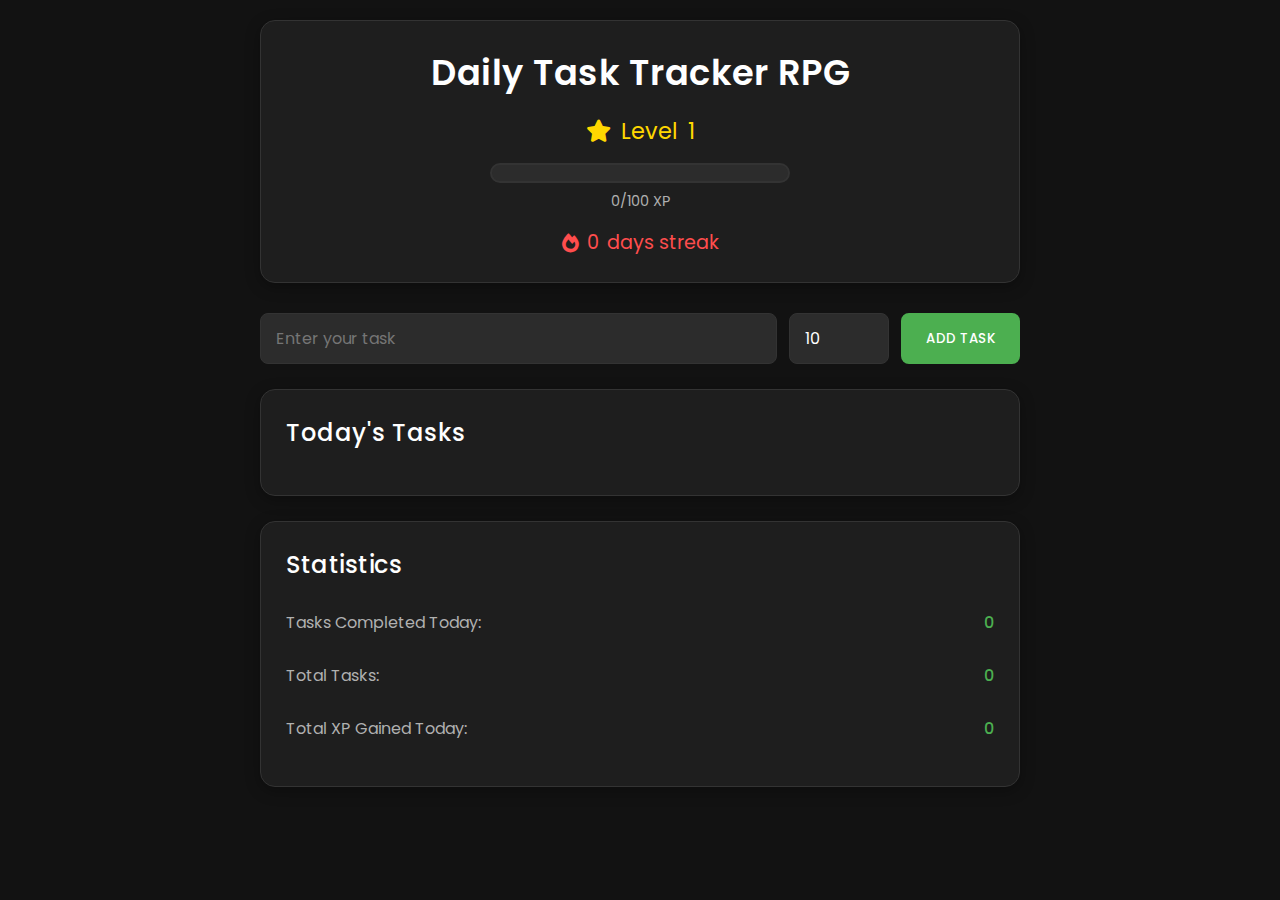
==== index.html @ f79d5eb0 "first commit" ====
<!DOCTYPE html>
<html lang="en">
<head>
    <meta charset="UTF-8">
    <meta name="viewport" content="width=device-width, initial-scale=1.0">
    <title>Daily Task Tracker RPG</title>
    <link rel="stylesheet" href="styles.css">
    <link rel="stylesheet" href="https://cdnjs.cloudflare.com/ajax/libs/font-awesome/6.0.0/css/all.min.css">
    <link href="https://fonts.googleapis.com/css2?family=Poppins:wght@400;500;600&display=swap" rel="stylesheet">
</head>
<body>
    <div class="container">
        <header>
            <h1>Daily Task Tracker RPG</h1>
            <div class="user-stats">
                <div class="level-container">
                    <i class="fas fa-star"></i>
                    Level <span id="level">1</span>
                </div>
                <div class="xp-container">
                    <div class="xp-bar">
                        <div id="xp-progress"></div>
                    </div>
                    <span id="xp-text">0/100 XP</span>
                </div>
                <div class="streak-container">
                    <i class="fas fa-fire"></i>
                    <span id="streak-count">0</span> days streak
                </div>
            </div>
        </header>

        <div class="task-input-container">
            <input type="text" id="taskInput" placeholder="Enter your task">
            <input type="number" id="xpInput" placeholder="XP Value" min="1" max="100" value="10">
            <button onclick="addTask()" id="addButton">Add Task</button>
        </div>

        <div class="tasks-container">
            <h2>Today's Tasks</h2>
            <div id="taskList"></div>
        </div>

        <div class="stats-container">
            <h2>Statistics</h2>
            <p>Tasks Completed Today: <span id="tasksCompleted">0</span></p>
            <p>Total Tasks: <span id="totalTasks">0</span></p>
            <p>Total XP Gained Today: <span id="xpGained">0</span></p>
        </div>
    </div>
    <div id="levelUpModal" class="modal">
        <div class="modal-content">
            <h2>🎉 Level Up! 🎉</h2>
            <p>Congratulations! You've reached level <span id="newLevel"></span>!</p>
            <button onclick="closeModal()">Continue</button>
        </div>
    </div>
    <script src="script.js"></script>
    <!-- Add this line before your script.js include -->
    <script src="auth.js"></script>
</body>
</html>
---- styles.css ----
* {
    margin: 0;
    padding: 0;
    box-sizing: border-box;
    font-family: 'Poppins', 'Arial', sans-serif;
}

body {
    background-color: #121212;
    color: #ffffff;
    min-height: 100vh;
}

.container {
    max-width: 800px;
    margin: 0 auto;
    padding: 20px;
}

header {
    text-align: center;
    margin-bottom: 30px;
    padding: 25px;
    background-color: #1E1E1E;
    border-radius: 15px;
    box-shadow: 0 4px 15px rgba(0, 0, 0, 0.3);
    border: 1px solid #333;
}

h1 {
    color: #ffffff;
    margin-bottom: 15px;
    font-size: 2.2em;
    font-weight: 600;
    letter-spacing: 1px;
}

.streak-container {
    font-size: 1.2em;
    color: #FF4D4D;
    display: flex;
    align-items: center;
    justify-content: center;
    gap: 8px;
}

.streak-container i {
    animation: flame 1.5s ease-in-out infinite;
}

@keyframes flame {
    0%, 100% { transform: scale(1); }
    50% { transform: scale(1.1); }
}

.task-input-container {
    display: flex;
    gap: 12px;
    margin-bottom: 25px;
}

#taskInput {
    flex: 1;
    padding: 12px 15px;
    border: 1px solid #333;
    border-radius: 8px;
    font-size: 16px;
    background-color: #2C2C2C;
    color: #ffffff;
    transition: all 0.3s ease;
}

#taskInput:focus {
    outline: none;
    border-color: #4CAF50;
    box-shadow: 0 0 10px rgba(76, 175, 80, 0.2);
}

#addButton {
    padding: 12px 25px;
    background-color: #4CAF50;
    color: white;
    border: none;
    border-radius: 8px;
    cursor: pointer;
    transition: all 0.3s ease;
    font-weight: 500;
    text-transform: uppercase;
    letter-spacing: 0.5px;
}

#addButton:hover {
    background-color: #45a049;
    transform: translateY(-2px);
    box-shadow: 0 4px 15px rgba(76, 175, 80, 0.3);
}

.tasks-container {
    background-color: #1E1E1E;
    padding: 25px;
    border-radius: 15px;
    box-shadow: 0 4px 15px rgba(0, 0, 0, 0.3);
    margin-bottom: 25px;
    border: 1px solid #333;
}

.task-item {
    display: flex;
    align-items: center;
    padding: 15px;
    border-bottom: 1px solid #333;
    gap: 15px;
    transition: all 0.3s ease;
}

.task-item:hover {
    background-color: #2C2C2C;
    border-radius: 8px;
}

.task-item:last-child {
    border-bottom: none;
}

.task-checkbox {
    width: 22px;
    height: 22px;
    cursor: pointer;
    appearance: none;
    border: 2px solid #4CAF50;
    border-radius: 6px;
    position: relative;
    transition: all 0.3s ease;
    background-color: #2C2C2C;
}

.task-checkbox:checked {
    background-color: #4CAF50;
}

.task-checkbox:checked::after {
    content: '✓';
    position: absolute;
    color: white;
    font-size: 14px;
    top: 50%;
    left: 50%;
    transform: translate(-50%, -50%);
}

.task-text {
    flex: 1;
    color: #E0E0E0;
    font-size: 16px;
    transition: all 0.3s ease;
}

.task-delete {
    color: #FF4D4D;
    cursor: pointer;
    padding: 8px;
    border-radius: 50%;
    transition: all 0.3s ease;
}

.task-delete:hover {
    background-color: rgba(255, 77, 77, 0.1);
    transform: scale(1.1);
}

.completed {
    text-decoration: line-through;
    color: #666;
}

.stats-container {
    background-color: #1E1E1E;
    padding: 25px;
    border-radius: 15px;
    box-shadow: 0 4px 15px rgba(0, 0, 0, 0.3);
    border: 1px solid #333;
}

h2 {
    color: #ffffff;
    margin-bottom: 20px;
    font-size: 1.5em;
    font-weight: 500;
    letter-spacing: 0.5px;
}

.stats-container p {
    margin: 12px 0;
    color: #B0B0B0;
    font-size: 16px;
    display: flex;
    justify-content: space-between;
    padding: 8px 0;
}

.stats-container span {
    color: #4CAF50;
    font-weight: 500;
}

/* Add these styles in the head of your HTML */
@import url('https://fonts.googleapis.com/css2?family=Poppins:wght@400;500;600&display=swap');

/* Custom scrollbar for webkit browsers */
::-webkit-scrollbar {
    width: 8px;
}

::-webkit-scrollbar-track {
    background: #1E1E1E;
}

::-webkit-scrollbar-thumb {
    background: #4CAF50;
    border-radius: 4px;
}

::-webkit-scrollbar-thumb:hover {
    background: #45a049;
}
/* ... (Previous CSS remains the same until header) ... */

.user-stats {
    display: flex;
    flex-direction: column;
    gap: 15px;
    align-items: center;
}

.level-container {
    font-size: 1.4em;
    color: #FFD700;
    display: flex;
    align-items: center;
    gap: 10px;
}

.level-container i {
    animation: rotate 2s linear infinite;
}

@keyframes rotate {
    0% { transform: rotate(0deg); }
    100% { transform: rotate(360deg); }
}

.xp-container {
    width: 100%;
    max-width: 300px;
    text-align: center;
}

.xp-bar {
    height: 20px;
    background-color: #2C2C2C;
    border-radius: 10px;
    overflow: hidden;
    border: 2px solid #333;
    margin-bottom: 5px;
}

#xp-progress {
    height: 100%;
    background: linear-gradient(90deg, #4CAF50, #45a049);
    width: 0%;
    transition: width 0.5s ease;
}

#xp-text {
    color: #B0B0B0;
    font-size: 0.9em;
}

#xpInput {
    width: 100px;
    padding: 12px 15px;
    border: 1px solid #333;
    border-radius: 8px;
    font-size: 16px;
    background-color: #2C2C2C;
    color: #ffffff;
    transition: all 0.3s ease;
}

.task-item .xp-value {
    background-color: #4CAF50;
    color: white;
    padding: 4px 8px;
    border-radius: 12px;
    font-size: 0.9em;
    min-width: 60px;
    text-align: center;
}

.modal {
    display: none;
    position: fixed;
    top: 0;
    left: 0;
    width: 100%;
    height: 100%;
    background-color: rgba(0, 0, 0, 0.8);
    z-index: 1000;
    justify-content: center;
    align-items: center;
}

.modal-content {
    background-color: #1E1E1E;
    padding: 30px;
    border-radius: 15px;
    text-align: center;
    animation: modalAppear 0.3s ease;
    border: 2px solid #4CAF50;
    max-width: 400px;
    width: 90%;
}

@keyframes modalAppear {
    from {
        transform: scale(0.8);
        opacity: 0;
    }
    to {
        transform: scale(1);
        opacity: 1;
    }
}

.modal-content h2 {
    color: #FFD700;
    margin-bottom: 20px;
}

.modal-content button {
    padding: 12px 25px;
    background-color: #4CAF50;
    color: white;
    border: none;
    border-radius: 8px;
    cursor: pointer;
    transition: all 0.3s ease;
    margin-top: 20px;
}

.modal-content button:hover {
    background-color: #45a049;
    transform: translateY(-2px);
}
/* Add these new styles to your existing styles.css file */

.login-container {
    background-color: #1E1E1E;
    padding: 30px;
    border-radius: 15px;
    box-shadow: 0 4px 15px rgba(0, 0, 0, 0.3);
    border: 1px solid #333;
    max-width: 400px;
    margin: 100px auto;
    text-align: center;
}

.login-form {
    display: flex;
    flex-direction: column;
    gap: 15px;
    margin-top: 20px;
}

.login-form input {
    padding: 12px 15px;
    border: 1px solid #333;
    border-radius: 8px;
    font-size: 16px;
    background-color: #2C2C2C;
    color: #ffffff;
    transition: all 0.3s ease;
}

.login-form input:focus {
    outline: none;
    border-color: #4CAF50;
    box-shadow: 0 0 10px rgba(76, 175, 80, 0.2);
}

.login-form button {
    padding: 12px 25px;
    background-color: #4CAF50;
    color: white;
    border: none;
    border-radius: 8px;
    cursor: pointer;
    transition: all 0.3s ease;
    font-weight: 500;
    text-transform: uppercase;
    letter-spacing: 0.5px;
}

.login-form .register-btn {
    background-color: #2C2C2C;
}

.login-form button:hover {
    transform: translateY(-2px);
    box-shadow: 0 4px 15px rgba(76, 175, 80, 0.3);
}

#error-message {
    color: #FF4D4D;
    margin-top: 15px;
    font-size: 0.9em;
}

.user-info {
    display: flex;
    align-items: center;
    gap: 15px;
    margin-bottom: 15px;
}

.logout-btn {
    padding: 8px 15px;
    background-color: #FF4D4D;
    color: white;
    border: none;
    border-radius: 8px;
    cursor: pointer;
    transition: all 0.3s ease;
    font-size: 0.9em;
}

.logout-btn:hover {
    background-color: #ff3333;
}
/* ... (Rest of the previous CSS remains the same) ... */
/* Responsive Design */
@media (max-width: 600px) {
    .container {
        padding: 15px;
    }

    .task-input-container {
        flex-direction: column;
    }

    #addButton {
        width: 100%;
    }

    h1 {
        font-size: 1.8em;
    }
}
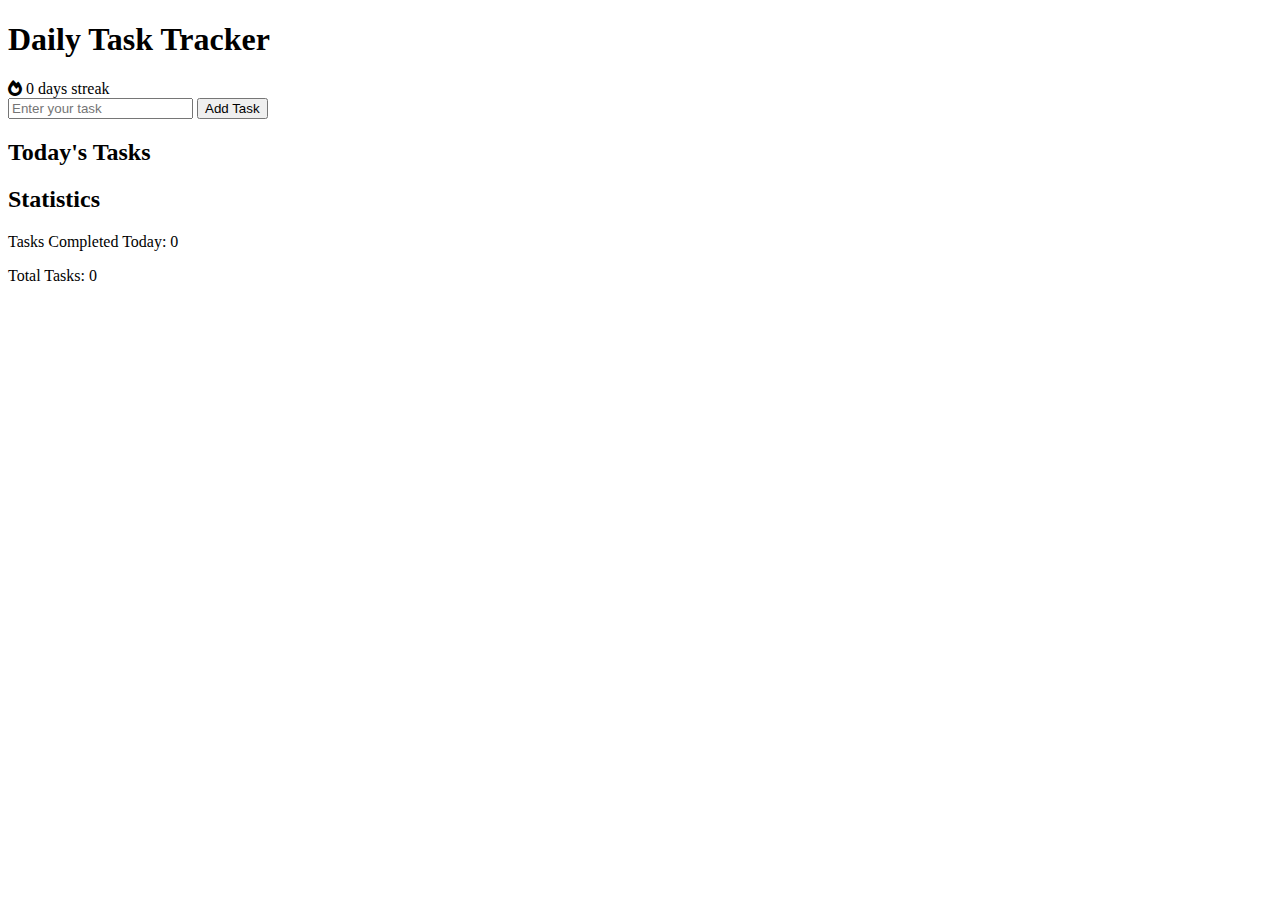
==== commit dc05b664: "second" ====
--- a/index.html
+++ b/index.html
@@ -3,36 +3,23 @@
 <head>
     <meta charset="UTF-8">
     <meta name="viewport" content="width=device-width, initial-scale=1.0">
-    <title>Daily Task Tracker RPG</title>
-    <link rel="stylesheet" href="styles.css">
+    <title>Daily Task Tracker</title>
+    <link rel="stylesheet" href="style.css">
     <link rel="stylesheet" href="https://cdnjs.cloudflare.com/ajax/libs/font-awesome/6.0.0/css/all.min.css">
     <link href="https://fonts.googleapis.com/css2?family=Poppins:wght@400;500;600&display=swap" rel="stylesheet">
 </head>
 <body>
     <div class="container">
         <header>
-            <h1>Daily Task Tracker RPG</h1>
-            <div class="user-stats">
-                <div class="level-container">
-                    <i class="fas fa-star"></i>
-                    Level <span id="level">1</span>
-                </div>
-                <div class="xp-container">
-                    <div class="xp-bar">
-                        <div id="xp-progress"></div>
-                    </div>
-                    <span id="xp-text">0/100 XP</span>
-                </div>
-                <div class="streak-container">
-                    <i class="fas fa-fire"></i>
-                    <span id="streak-count">0</span> days streak
-                </div>
+            <h1>Daily Task Tracker</h1>
+            <div class="streak-container">
+                <i class="fas fa-fire"></i>
+                <span id="streak-count">0</span> days streak
             </div>
         </header>
 
         <div class="task-input-container">
             <input type="text" id="taskInput" placeholder="Enter your task">
-            <input type="number" id="xpInput" placeholder="XP Value" min="1" max="100" value="10">
             <button onclick="addTask()" id="addButton">Add Task</button>
         </div>
 
@@ -45,18 +32,8 @@
             <h2>Statistics</h2>
             <p>Tasks Completed Today: <span id="tasksCompleted">0</span></p>
             <p>Total Tasks: <span id="totalTasks">0</span></p>
-            <p>Total XP Gained Today: <span id="xpGained">0</span></p>
-        </div>
-    </div>
-    <div id="levelUpModal" class="modal">
-        <div class="modal-content">
-            <h2>🎉 Level Up! 🎉</h2>
-            <p>Congratulations! You've reached level <span id="newLevel"></span>!</p>
-            <button onclick="closeModal()">Continue</button>
         </div>
     </div>
     <script src="script.js"></script>
-    <!-- Add this line before your script.js include -->
-    <script src="auth.js"></script>
 </body>
 </html>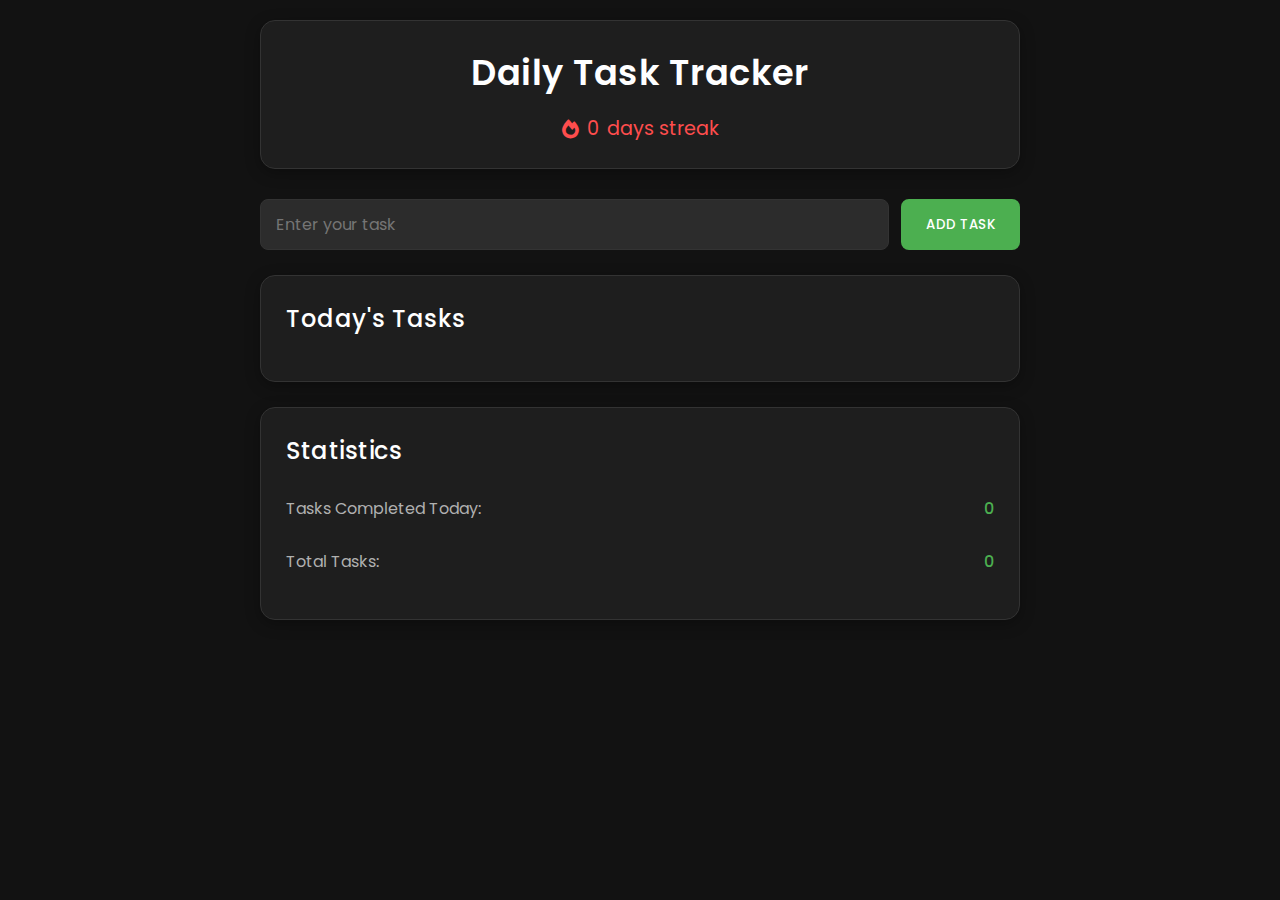
==== commit 4a3d85dd: "fix: update stylesheet link from style.css to styles.css" ====
--- a/index.html
+++ b/index.html
@@ -4,7 +4,7 @@
     <meta charset="UTF-8">
     <meta name="viewport" content="width=device-width, initial-scale=1.0">
     <title>Daily Task Tracker</title>
-    <link rel="stylesheet" href="style.css">
+    <link rel="stylesheet" href="styles.css">
     <link rel="stylesheet" href="https://cdnjs.cloudflare.com/ajax/libs/font-awesome/6.0.0/css/all.min.css">
     <link href="https://fonts.googleapis.com/css2?family=Poppins:wght@400;500;600&display=swap" rel="stylesheet">
 </head>
--- a/styles.css
+++ b/styles.css
@@ -0,0 +1,375 @@
+* {
+    margin: 0;
+    padding: 0;
+    box-sizing: border-box;
+    font-family: 'Poppins', 'Arial', sans-serif;
+}
+
+body {
+    background-color: #121212;
+    color: #ffffff;
+    min-height: 100vh;
+}
+
+.container {
+    max-width: 800px;
+    margin: 0 auto;
+    padding: 20px;
+}
+
+header {
+    text-align: center;
+    margin-bottom: 30px;
+    padding: 25px;
+    background-color: #1E1E1E;
+    border-radius: 15px;
+    box-shadow: 0 4px 15px rgba(0, 0, 0, 0.3);
+    border: 1px solid #333;
+}
+
+h1 {
+    color: #ffffff;
+    margin-bottom: 15px;
+    font-size: 2.2em;
+    font-weight: 600;
+    letter-spacing: 1px;
+}
+
+.streak-container {
+    font-size: 1.2em;
+    color: #FF4D4D;
+    display: flex;
+    align-items: center;
+    justify-content: center;
+    gap: 8px;
+}
+
+.streak-container i {
+    animation: flame 1.5s ease-in-out infinite;
+}
+
+@keyframes flame {
+    0%, 100% { transform: scale(1); }
+    50% { transform: scale(1.1); }
+}
+
+.task-input-container {
+    display: flex;
+    gap: 12px;
+    margin-bottom: 25px;
+}
+
+#taskInput {
+    flex: 1;
+    padding: 12px 15px;
+    border: 1px solid #333;
+    border-radius: 8px;
+    font-size: 16px;
+    background-color: #2C2C2C;
+    color: #ffffff;
+    transition: all 0.3s ease;
+}
+
+#taskInput:focus {
+    outline: none;
+    border-color: #4CAF50;
+    box-shadow: 0 0 10px rgba(76, 175, 80, 0.2);
+}
+
+#addButton {
+    padding: 12px 25px;
+    background-color: #4CAF50;
+    color: white;
+    border: none;
+    border-radius: 8px;
+    cursor: pointer;
+    transition: all 0.3s ease;
+    font-weight: 500;
+    text-transform: uppercase;
+    letter-spacing: 0.5px;
+}
+
+#addButton:hover {
+    background-color: #45a049;
+    transform: translateY(-2px);
+    box-shadow: 0 4px 15px rgba(76, 175, 80, 0.3);
+}
+
+.tasks-container {
+    background-color: #1E1E1E;
+    padding: 25px;
+    border-radius: 15px;
+    box-shadow: 0 4px 15px rgba(0, 0, 0, 0.3);
+    margin-bottom: 25px;
+    border: 1px solid #333;
+}
+
+.task-item {
+    display: flex;
+    align-items: center;
+    padding: 15px;
+    border-bottom: 1px solid #333;
+    gap: 15px;
+    transition: all 0.3s ease;
+}
+
+.task-item:hover {
+    background-color: #2C2C2C;
+    border-radius: 8px;
+}
+
+.task-item:last-child {
+    border-bottom: none;
+}
+
+.task-checkbox {
+    width: 22px;
+    height: 22px;
+    cursor: pointer;
+    appearance: none;
+    border: 2px solid #4CAF50;
+    border-radius: 6px;
+    position: relative;
+    transition: all 0.3s ease;
+    background-color: #2C2C2C;
+}
+
+.task-checkbox:checked {
+    background-color: #4CAF50;
+}
+
+.task-checkbox:checked::after {
+    content: '✓';
+    position: absolute;
+    color: white;
+    font-size: 14px;
+    top: 50%;
+    left: 50%;
+    transform: translate(-50%, -50%);
+}
+
+.task-text {
+    flex: 1;
+    color: #E0E0E0;
+    font-size: 16px;
+    transition: all 0.3s ease;
+}
+
+.task-delete {
+    color: #FF4D4D;
+    cursor: pointer;
+    padding: 8px;
+    border-radius: 50%;
+    transition: all 0.3s ease;
+}
+
+.task-delete:hover {
+    background-color: rgba(255, 77, 77, 0.1);
+    transform: scale(1.1);
+}
+
+.completed {
+    text-decoration: line-through;
+    color: #666;
+}
+
+.stats-container {
+    background-color: #1E1E1E;
+    padding: 25px;
+    border-radius: 15px;
+    box-shadow: 0 4px 15px rgba(0, 0, 0, 0.3);
+    border: 1px solid #333;
+}
+
+h2 {
+    color: #ffffff;
+    margin-bottom: 20px;
+    font-size: 1.5em;
+    font-weight: 500;
+    letter-spacing: 0.5px;
+}
+
+.stats-container p {
+    margin: 12px 0;
+    color: #B0B0B0;
+    font-size: 16px;
+    display: flex;
+    justify-content: space-between;
+    padding: 8px 0;
+}
+
+.stats-container span {
+    color: #4CAF50;
+    font-weight: 500;
+}
+
+/* Add these styles in the head of your HTML */
+@import url('https://fonts.googleapis.com/css2?family=Poppins:wght@400;500;600&display=swap');
+
+/* Custom scrollbar for webkit browsers */
+::-webkit-scrollbar {
+    width: 8px;
+}
+
+::-webkit-scrollbar-track {
+    background: #1E1E1E;
+}
+
+::-webkit-scrollbar-thumb {
+    background: #4CAF50;
+    border-radius: 4px;
+}
+
+::-webkit-scrollbar-thumb:hover {
+    background: #45a049;
+}
+/* ... (Previous CSS remains the same until header) ... */
+
+.user-stats {
+    display: flex;
+    flex-direction: column;
+    gap: 15px;
+    align-items: center;
+}
+
+.level-container {
+    font-size: 1.4em;
+    color: #FFD700;
+    display: flex;
+    align-items: center;
+    gap: 10px;
+}
+
+.level-container i {
+    animation: rotate 2s linear infinite;
+}
+
+@keyframes rotate {
+    0% { transform: rotate(0deg); }
+    100% { transform: rotate(360deg); }
+}
+
+.xp-container {
+    width: 100%;
+    max-width: 300px;
+    text-align: center;
+}
+
+.xp-bar {
+    height: 20px;
+    background-color: #2C2C2C;
+    border-radius: 10px;
+    overflow: hidden;
+    border: 2px solid #333;
+    margin-bottom: 5px;
+}
+
+#xp-progress {
+    height: 100%;
+    background: linear-gradient(90deg, #4CAF50, #45a049);
+    width: 0%;
+    transition: width 0.5s ease;
+}
+
+#xp-text {
+    color: #B0B0B0;
+    font-size: 0.9em;
+}
+
+#xpInput {
+    width: 100px;
+    padding: 12px 15px;
+    border: 1px solid #333;
+    border-radius: 8px;
+    font-size: 16px;
+    background-color: #2C2C2C;
+    color: #ffffff;
+    transition: all 0.3s ease;
+}
+
+.task-item .xp-value {
+    background-color: #4CAF50;
+    color: white;
+    padding: 4px 8px;
+    border-radius: 12px;
+    font-size: 0.9em;
+    min-width: 60px;
+    text-align: center;
+}
+
+.modal {
+    display: none;
+    position: fixed;
+    top: 0;
+    left: 0;
+    width: 100%;
+    height: 100%;
+    background-color: rgba(0, 0, 0, 0.8);
+    z-index: 1000;
+    justify-content: center;
+    align-items: center;
+}
+
+.modal-content {
+    background-color: #1E1E1E;
+    padding: 30px;
+    border-radius: 15px;
+    text-align: center;
+    animation: modalAppear 0.3s ease;
+    border: 2px solid #4CAF50;
+    max-width: 400px;
+    width: 90%;
+}
+
+@keyframes modalAppear {
+    from {
+        transform: scale(0.8);
+        opacity: 0;
+    }
+    to {
+        transform: scale(1);
+        opacity: 1;
+    }
+}
+
+.modal-content h2 {
+    color: #FFD700;
+    margin-bottom: 20px;
+}
+
+.modal-content button {
+    padding: 12px 25px;
+    background-color: #4CAF50;
+    color: white;
+    border: none;
+    border-radius: 8px;
+    cursor: pointer;
+    transition: all 0.3s ease;
+    margin-top: 20px;
+}
+
+.modal-content button:hover {
+    background-color: #45a049;
+    transform: translateY(-2px);
+}
+
+/* ... (Rest of the previous CSS remains the same) ... */
+/* Responsive Design */
+@media (max-width: 600px) {
+    .container {
+        padding: 15px;
+    }
+
+    .task-input-container {
+        flex-direction: column;
+    }
+
+    #addButton {
+        width: 100%;
+    }
+
+    h1 {
+        font-size: 1.8em;
+    }
+}
+
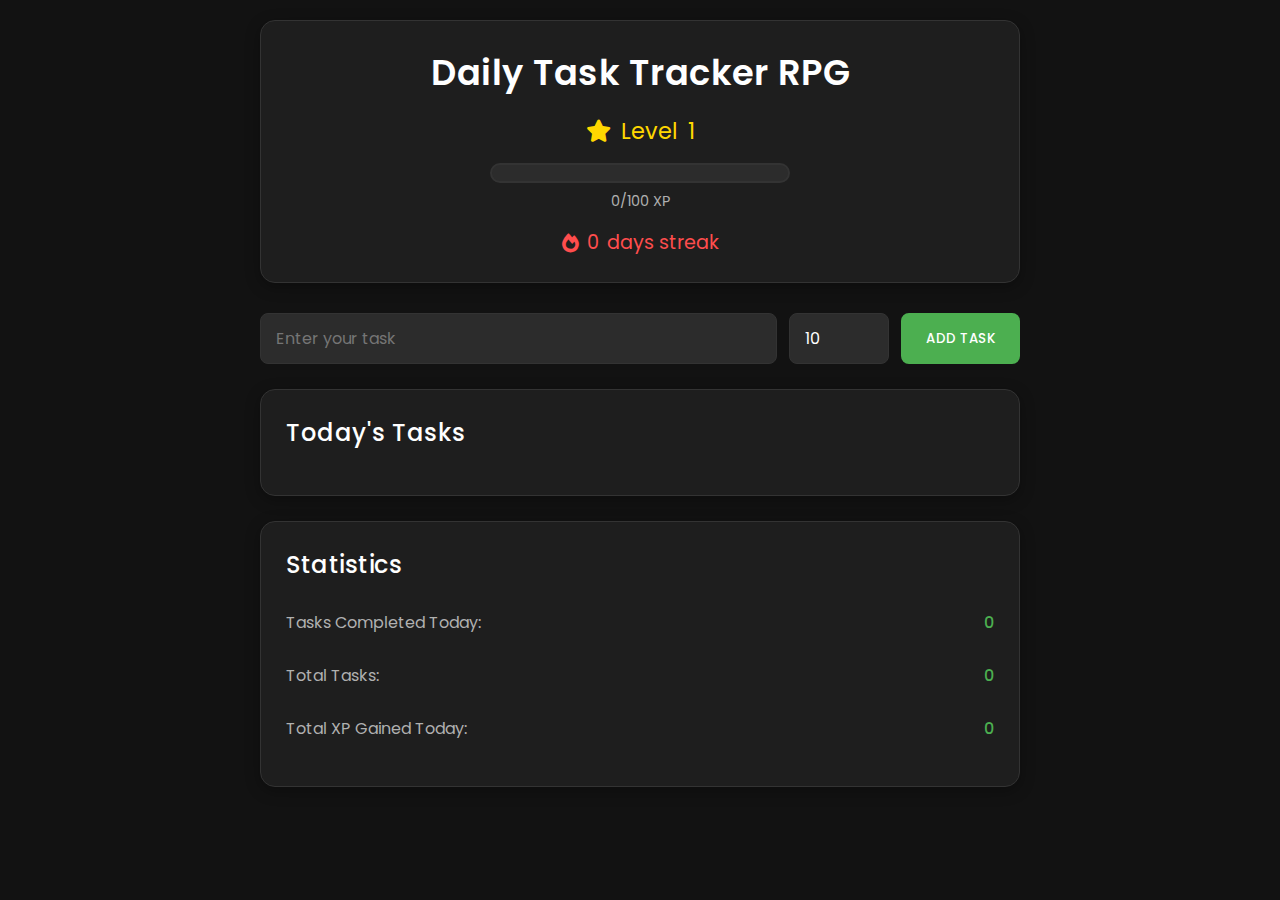
==== commit ff937530: "feat: update title and enhance user stats with XP tracking and level up modal" ====
--- a/index.html
+++ b/index.html
@@ -3,7 +3,7 @@
 <head>
     <meta charset="UTF-8">
     <meta name="viewport" content="width=device-width, initial-scale=1.0">
-    <title>Daily Task Tracker</title>
+    <title>Daily Task Tracker RPG</title>
     <link rel="stylesheet" href="styles.css">
     <link rel="stylesheet" href="https://cdnjs.cloudflare.com/ajax/libs/font-awesome/6.0.0/css/all.min.css">
     <link href="https://fonts.googleapis.com/css2?family=Poppins:wght@400;500;600&display=swap" rel="stylesheet">
@@ -11,15 +11,28 @@
 <body>
     <div class="container">
         <header>
-            <h1>Daily Task Tracker</h1>
-            <div class="streak-container">
-                <i class="fas fa-fire"></i>
-                <span id="streak-count">0</span> days streak
+            <h1>Daily Task Tracker RPG</h1>
+            <div class="user-stats">
+                <div class="level-container">
+                    <i class="fas fa-star"></i>
+                    Level <span id="level">1</span>
+                </div>
+                <div class="xp-container">
+                    <div class="xp-bar">
+                        <div id="xp-progress"></div>
+                    </div>
+                    <span id="xp-text">0/100 XP</span>
+                </div>
+                <div class="streak-container">
+                    <i class="fas fa-fire"></i>
+                    <span id="streak-count">0</span> days streak
+                </div>
             </div>
         </header>
 
         <div class="task-input-container">
             <input type="text" id="taskInput" placeholder="Enter your task">
+            <input type="number" id="xpInput" placeholder="XP Value" min="1" max="100" value="10">
             <button onclick="addTask()" id="addButton">Add Task</button>
         </div>
 
@@ -32,6 +45,14 @@
             <h2>Statistics</h2>
             <p>Tasks Completed Today: <span id="tasksCompleted">0</span></p>
             <p>Total Tasks: <span id="totalTasks">0</span></p>
+            <p>Total XP Gained Today: <span id="xpGained">0</span></p>
+        </div>
+    </div>
+    <div id="levelUpModal" class="modal">
+        <div class="modal-content">
+            <h2>🎉 Level Up! 🎉</h2>
+            <p>Congratulations! You've reached level <span id="newLevel"></span>!</p>
+            <button onclick="closeModal()">Continue</button>
         </div>
     </div>
     <script src="script.js"></script>
